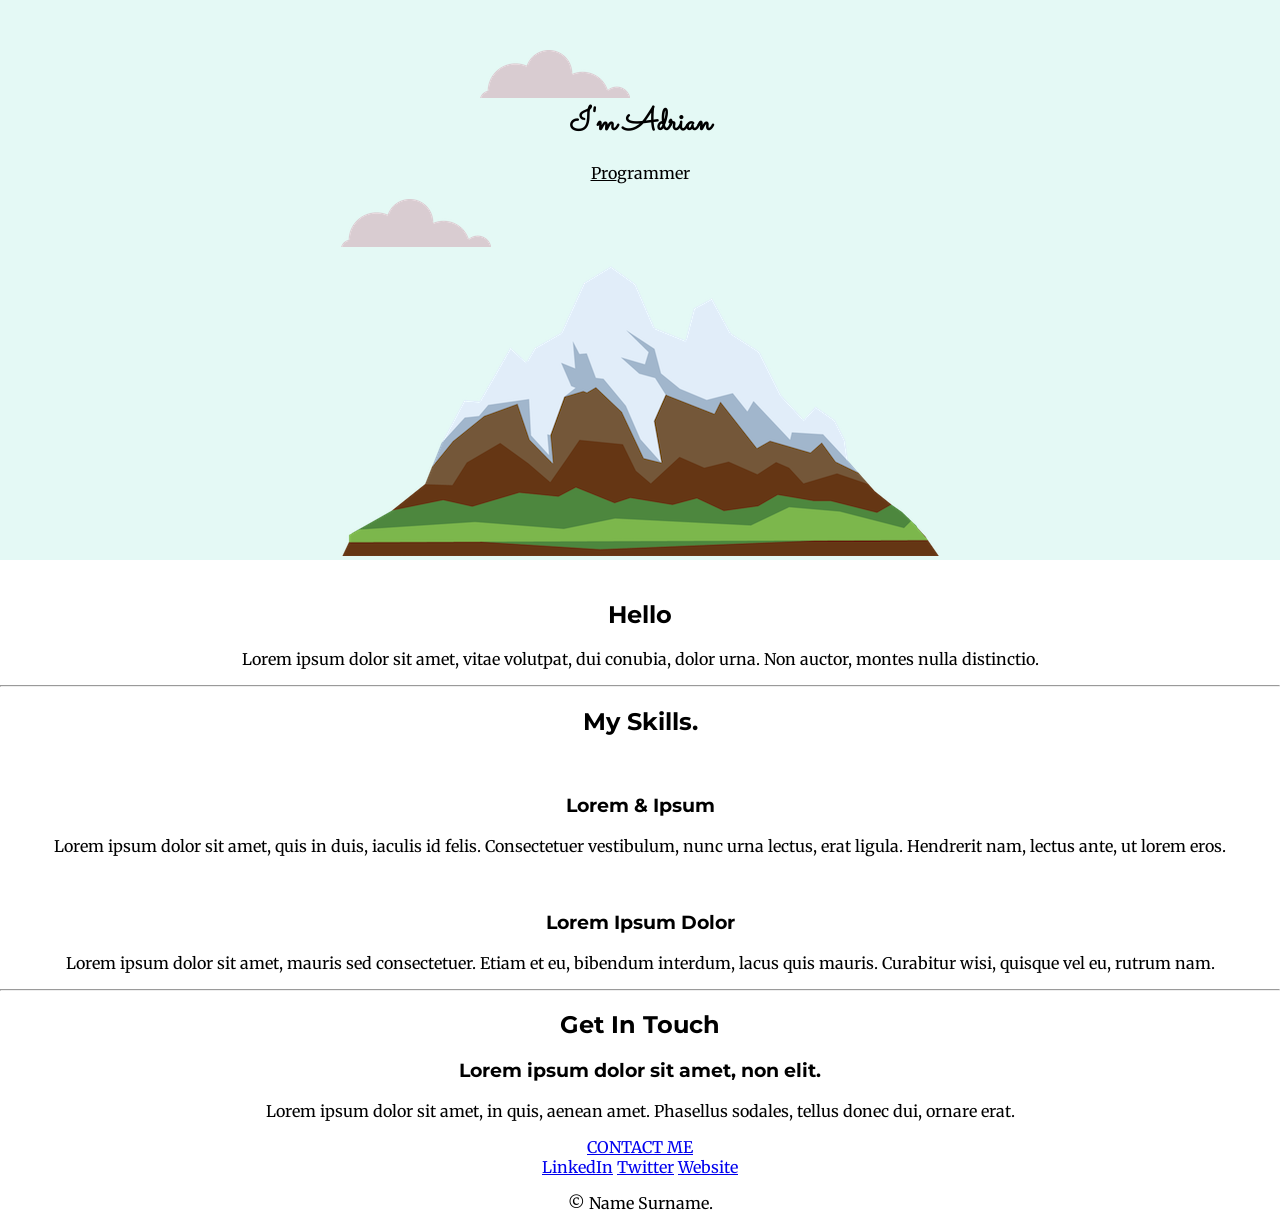
==== index.html @ 88638852 "changed name" ====
<!DOCTYPE html>
<html lang="en">
<head>
    <meta charset="UTF-8">
    <meta http-equiv="X-UA-Compatible" content="IE=edge">
    <meta name="viewport" content="width=device-width, initial-scale=1.0">
    <title>Adrian Tetłak</title>
    <link rel="stylesheet" href="Css/styles.css">
    <link rel="icon" href="favicon.ico">
    <link rel="preconnect" href="https://fonts.googleapis.com">
    <link rel="preconnect" href="https://fonts.gstatic.com" crossorigin>
    <link href="https://fonts.googleapis.com/css2?family=Merriweather&family=Montserrat&family=Sacramento&display=swap" rel="stylesheet">
</head>
    <body>
    <div class="first-container">
       <img class="top-cloud" src="Images/cloud.png" alt="clound-png">
        <h1>I'm Adrian</h1>
        <p><span style="text-decoration: underline;">Pro</span>grammer</p>
        <img class="bottom-cloud" src="Images/cloud.png" alt="clound-png">
        <img src="Images/mountain.png" alt="mountain-png">
    </div>
    <div class="middle-container">
        <div class="profile">
          <img src="" alt="">
          <h2>Hello</h2>
          <p>Lorem ipsum dolor sit amet, vitae volutpat, dui conubia, dolor urna. Non auctor, montes nulla distinctio.</p>
        </div>
        <hr>
        <div class="skills">
          <h2>My Skills.</h2>
          <div class="skill-row">
            <img class="" src="" alt="">
            <h3>Lorem & Ipsum</h3>
            <p>Lorem ipsum dolor sit amet, quis in duis, iaculis id felis. Consectetuer vestibulum, nunc urna lectus, erat ligula. Hendrerit nam, lectus ante, ut lorem eros.</p>
          </div>
          <div class="skill-row">
            <img class="" src="" alt="">
            <h3>Lorem Ipsum Dolor</h3>
            <p>Lorem ipsum dolor sit amet, mauris sed consectetuer. Etiam et eu, bibendum interdum, lacus quis mauris. Curabitur wisi, quisque vel eu, rutrum nam.</p>
          </div>
        </div>
        <hr>
        <div class="contact-me">
          <h2>Get In Touch</h2>
          <h3>Lorem ipsum dolor sit amet, non elit.</h3>
          <p>Lorem ipsum dolor sit amet, in quis, aenean amet. Phasellus sodales, tellus donec dui, ornare erat.</p>
          <a class="btn" href="mailto:name@email.com">CONTACT ME</a>
        </div>
      </div>
      
      
      <div class="bottom-container">
        <a class="footer-link" href="https://www.linkedin.com/">LinkedIn</a>
        <a class="footer-link" href="https://twitter.com/">Twitter</a>
        <a class="footer-link" href="https://www.appbrewery.co/">Website</a>
        <p>© Name Surname.</p>
      </div>
      

    
    </body>
</html>
---- Css/styles.css ----
.top-cloud{
    position: absolute;
    top: 50px;
    right: 650px;
  
}

.bottom-cloud{
    position:absolute
}

.first-container{
    background-color: #e4f9f5;
    margin: 0px;
    position: relative;
    padding-top: 100px;
}
h1{
    margin: 0px;
    font-family: 'Sacramento', cursive;
}
h2{
    font-family: 'Montserrat', sans-serif;
}
h3{
    font-family: 'Montserrat', sans-serif;
}

body{
    margin: 0px;
    text-align: center;
    font-family: 'Merriweather', serif;
}
.middle-container{
    
    
}
.bottom-container{
    
    
}
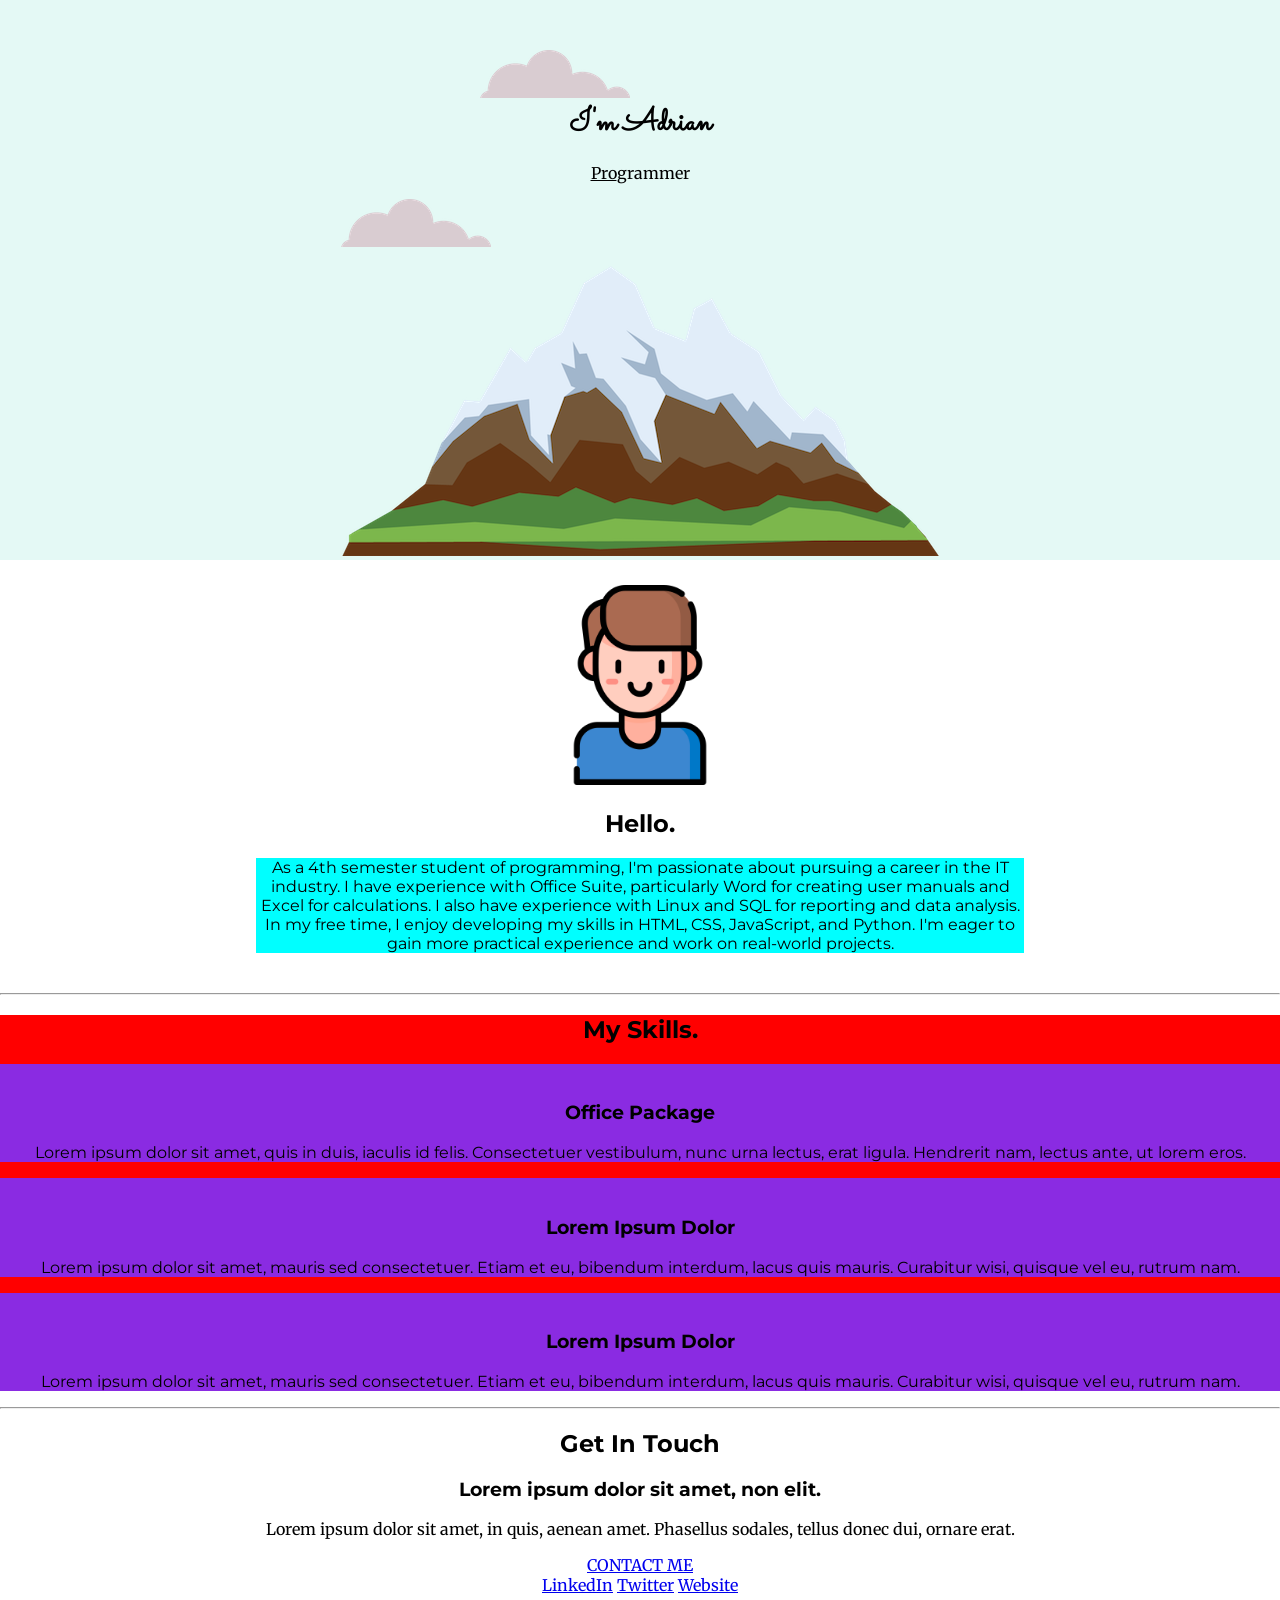
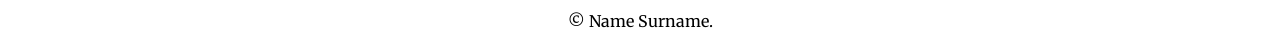
==== commit 6c4c6774: "visual changes" ====
--- a/index.html
+++ b/index.html
@@ -21,17 +21,25 @@
     </div>
     <div class="middle-container">
         <div class="profile">
-          <img src="" alt="">
-          <h2>Hello</h2>
-          <p>Lorem ipsum dolor sit amet, vitae volutpat, dui conubia, dolor urna. Non auctor, montes nulla distinctio.</p>
+          <img class="Profile-Picture" src="icon.png" alt="">
+          <h2>Hello.</h2>
+          <p class="Introduction">As a 4th semester student of programming, I'm passionate about pursuing a career in the IT industry.
+             I have experience with Office Suite, particularly Word for creating user manuals and Excel for calculations. 
+             I also have experience with Linux and SQL for reporting and data analysis. In my free time, I enjoy developing my skills in HTML, CSS, JavaScript, and Python.
+             I'm eager to gain more practical experience and work on real-world projects.</p>
         </div>
         <hr>
         <div class="skills">
           <h2>My Skills.</h2>
           <div class="skill-row">
             <img class="" src="" alt="">
-            <h3>Lorem & Ipsum</h3>
+            <h3>Office Package</h3>
             <p>Lorem ipsum dolor sit amet, quis in duis, iaculis id felis. Consectetuer vestibulum, nunc urna lectus, erat ligula. Hendrerit nam, lectus ante, ut lorem eros.</p>
+          </div>
+          <div class="skill-row">
+            <img class="" src="" alt="">
+            <h3>Lorem Ipsum Dolor</h3>
+            <p>Lorem ipsum dolor sit amet, mauris sed consectetuer. Etiam et eu, bibendum interdum, lacus quis mauris. Curabitur wisi, quisque vel eu, rutrum nam.</p>
           </div>
           <div class="skill-row">
             <img class="" src="" alt="">
--- a/Css/styles.css
+++ b/Css/styles.css
@@ -1,4 +1,8 @@
-
+.Profile-Picture{
+    height: 200px;
+    width: 200px;
+    margin-top: 25px;
+}
 
 .top-cloud{
     position: absolute;
@@ -34,10 +38,26 @@
     font-family: 'Merriweather', serif;
 }
 .middle-container{
-    
-    
+   
+        
 }
 .bottom-container{
     
     
 }
+.Introduction{
+    margin-left: 20%;
+    margin-right: 20%;
+    margin-top: 0px;
+    margin-bottom: 40px;
+    background-color: aqua;
+    font-family: 'Montserrat', sans-serif;
+}
+.skills{
+    background-color: red;
+}
+.skill-row{
+    background-color: blueviolet;
+    font-family: 'Montserrat', sans-serif;
+
+}
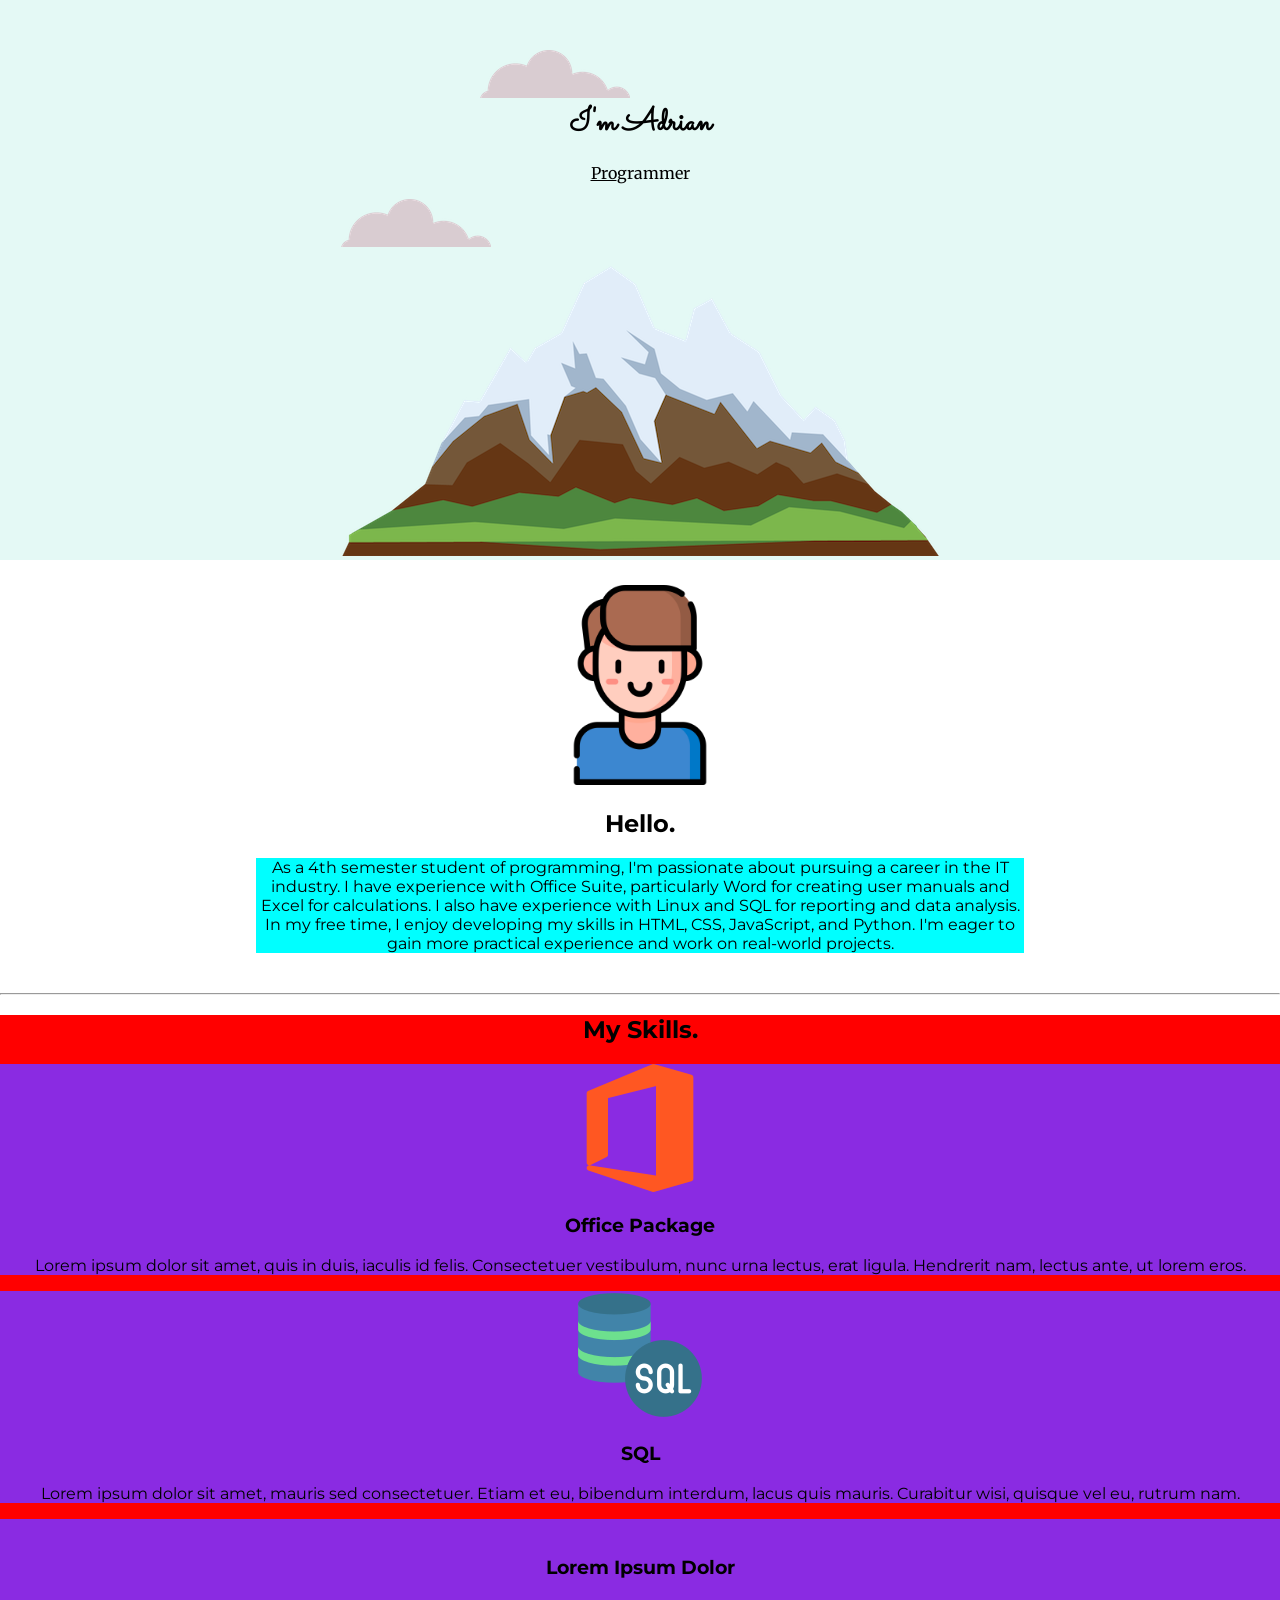
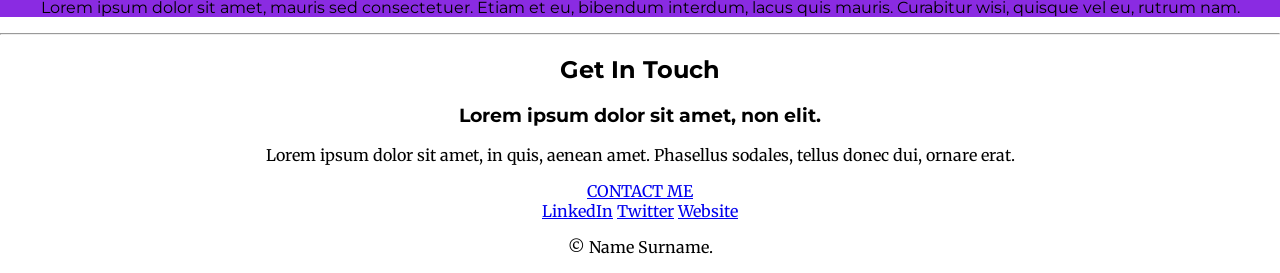
==== commit 7ef65384: "another" ====
--- a/index.html
+++ b/index.html
@@ -32,13 +32,13 @@
         <div class="skills">
           <h2>My Skills.</h2>
           <div class="skill-row">
-            <img class="" src="" alt="">
+            <img class="" src="Images/office.png" alt="">
             <h3>Office Package</h3>
             <p>Lorem ipsum dolor sit amet, quis in duis, iaculis id felis. Consectetuer vestibulum, nunc urna lectus, erat ligula. Hendrerit nam, lectus ante, ut lorem eros.</p>
           </div>
           <div class="skill-row">
-            <img class="" src="" alt="">
-            <h3>Lorem Ipsum Dolor</h3>
+            <img class="" src="Images/sql-server.png" alt="">
+            <h3>SQL</h3>
             <p>Lorem ipsum dolor sit amet, mauris sed consectetuer. Etiam et eu, bibendum interdum, lacus quis mauris. Curabitur wisi, quisque vel eu, rutrum nam.</p>
           </div>
           <div class="skill-row">
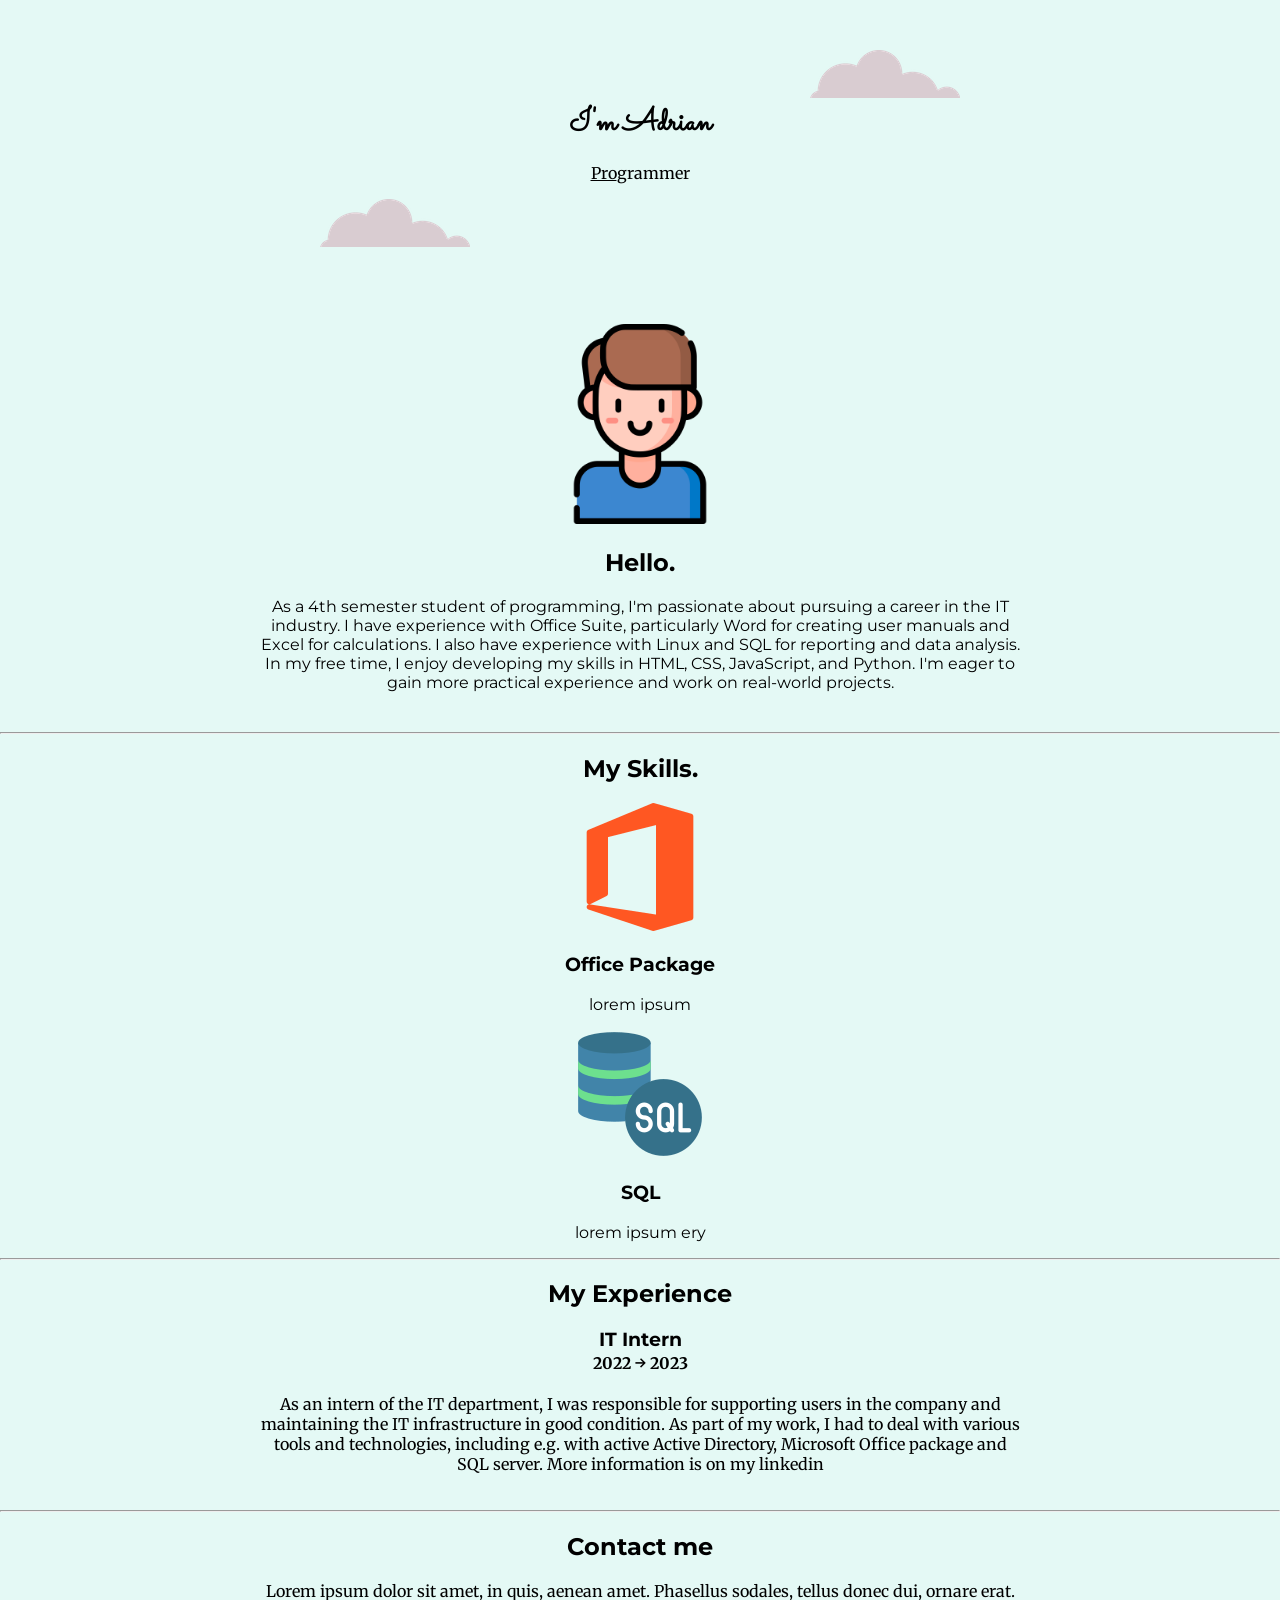
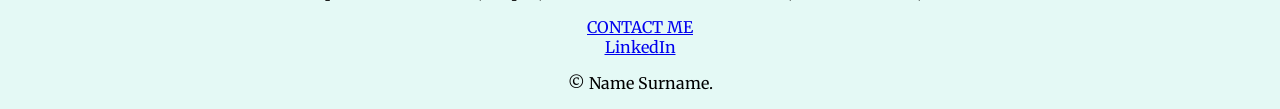
==== commit b0aa1c6b: "Next Changes" ====
--- a/index.html
+++ b/index.html
@@ -17,7 +17,7 @@
         <h1>I'm Adrian</h1>
         <p><span style="text-decoration: underline;">Pro</span>grammer</p>
         <img class="bottom-cloud" src="Images/cloud.png" alt="clound-png">
-        <img src="Images/mountain.png" alt="mountain-png">
+       
     </div>
     <div class="middle-container">
         <div class="profile">
@@ -34,23 +34,30 @@
           <div class="skill-row">
             <img class="" src="Images/office.png" alt="">
             <h3>Office Package</h3>
-            <p>Lorem ipsum dolor sit amet, quis in duis, iaculis id felis. Consectetuer vestibulum, nunc urna lectus, erat ligula. Hendrerit nam, lectus ante, ut lorem eros.</p>
-          </div>
+            <p>lorem ipsum</p>
+            </div>
           <div class="skill-row">
             <img class="" src="Images/sql-server.png" alt="">
             <h3>SQL</h3>
-            <p>Lorem ipsum dolor sit amet, mauris sed consectetuer. Etiam et eu, bibendum interdum, lacus quis mauris. Curabitur wisi, quisque vel eu, rutrum nam.</p>
-          </div>
-          <div class="skill-row">
-            <img class="" src="" alt="">
-            <h3>Lorem Ipsum Dolor</h3>
-            <p>Lorem ipsum dolor sit amet, mauris sed consectetuer. Etiam et eu, bibendum interdum, lacus quis mauris. Curabitur wisi, quisque vel eu, rutrum nam.</p>
+            <p>lorem ipsum ery</p>
+            </div>
+        </div>
+        <hr>
+        <div class="experience">
+          <h2>My Experience</h2>
+          <div class="Experience-row">
+            <h3>IT Intern</h3>
+            <h4 class="date-work"">2022 → 2023</h5>
+            <p class="experience-p">As an intern of the IT department,
+               I was responsible for supporting users in the company and maintaining the IT infrastructure in good condition. 
+               As part of my work, I had to deal with various tools and technologies, including e.g. with active Active Directory, 
+              Microsoft Office package and SQL server. More information is on my linkedin</p>
+            
           </div>
         </div>
         <hr>
         <div class="contact-me">
-          <h2>Get In Touch</h2>
-          <h3>Lorem ipsum dolor sit amet, non elit.</h3>
+          <h2>Contact me</h2>
           <p>Lorem ipsum dolor sit amet, in quis, aenean amet. Phasellus sodales, tellus donec dui, ornare erat.</p>
           <a class="btn" href="mailto:name@email.com">CONTACT ME</a>
         </div>
@@ -58,9 +65,7 @@
       
       
       <div class="bottom-container">
-        <a class="footer-link" href="https://www.linkedin.com/">LinkedIn</a>
-        <a class="footer-link" href="https://twitter.com/">Twitter</a>
-        <a class="footer-link" href="https://www.appbrewery.co/">Website</a>
+        <a class="footer-link" href="https://www.linkedin.com/in/adrian-tet%C5%82ak/">LinkedIn</a>     
         <p>© Name Surname.</p>
       </div>
       
--- a/Css/styles.css
+++ b/Css/styles.css
@@ -7,12 +7,13 @@
 .top-cloud{
     position: absolute;
     top: 50px;
-    right: 650px;
+    right: 25%;
   
 }
 
 .bottom-cloud{
-    position:absolute
+    position:absolute;
+    left: 25%;
 }
 
 .first-container{
@@ -20,6 +21,7 @@
     margin: 0px;
     position: relative;
     padding-top: 100px;
+    padding-bottom: 100px;
 }
 h1{
     margin: 0px;
@@ -36,6 +38,7 @@
     margin: 0px;
     text-align: center;
     font-family: 'Merriweather', serif;
+    background-color: #e4f9f5;;
 }
 .middle-container{
    
@@ -50,14 +53,30 @@
     margin-right: 20%;
     margin-top: 0px;
     margin-bottom: 40px;
-    background-color: aqua;
+
     font-family: 'Montserrat', sans-serif;
 }
 .skills{
-    background-color: red;
+  
 }
 .skill-row{
-    background-color: blueviolet;
     font-family: 'Montserrat', sans-serif;
+    margin-left: 20%;
+    margin-right: 20%;
 
+}
+.date-work{
+ position: relative;
+ bottom: 20px;
+}
+.experience{
+    margin: 0;
+    text-align: center;
+    
+}
+.experience-p{
+    position: relative;
+    bottom: 20px;
+    margin-left: 20%;
+    margin-right: 20%;
 }
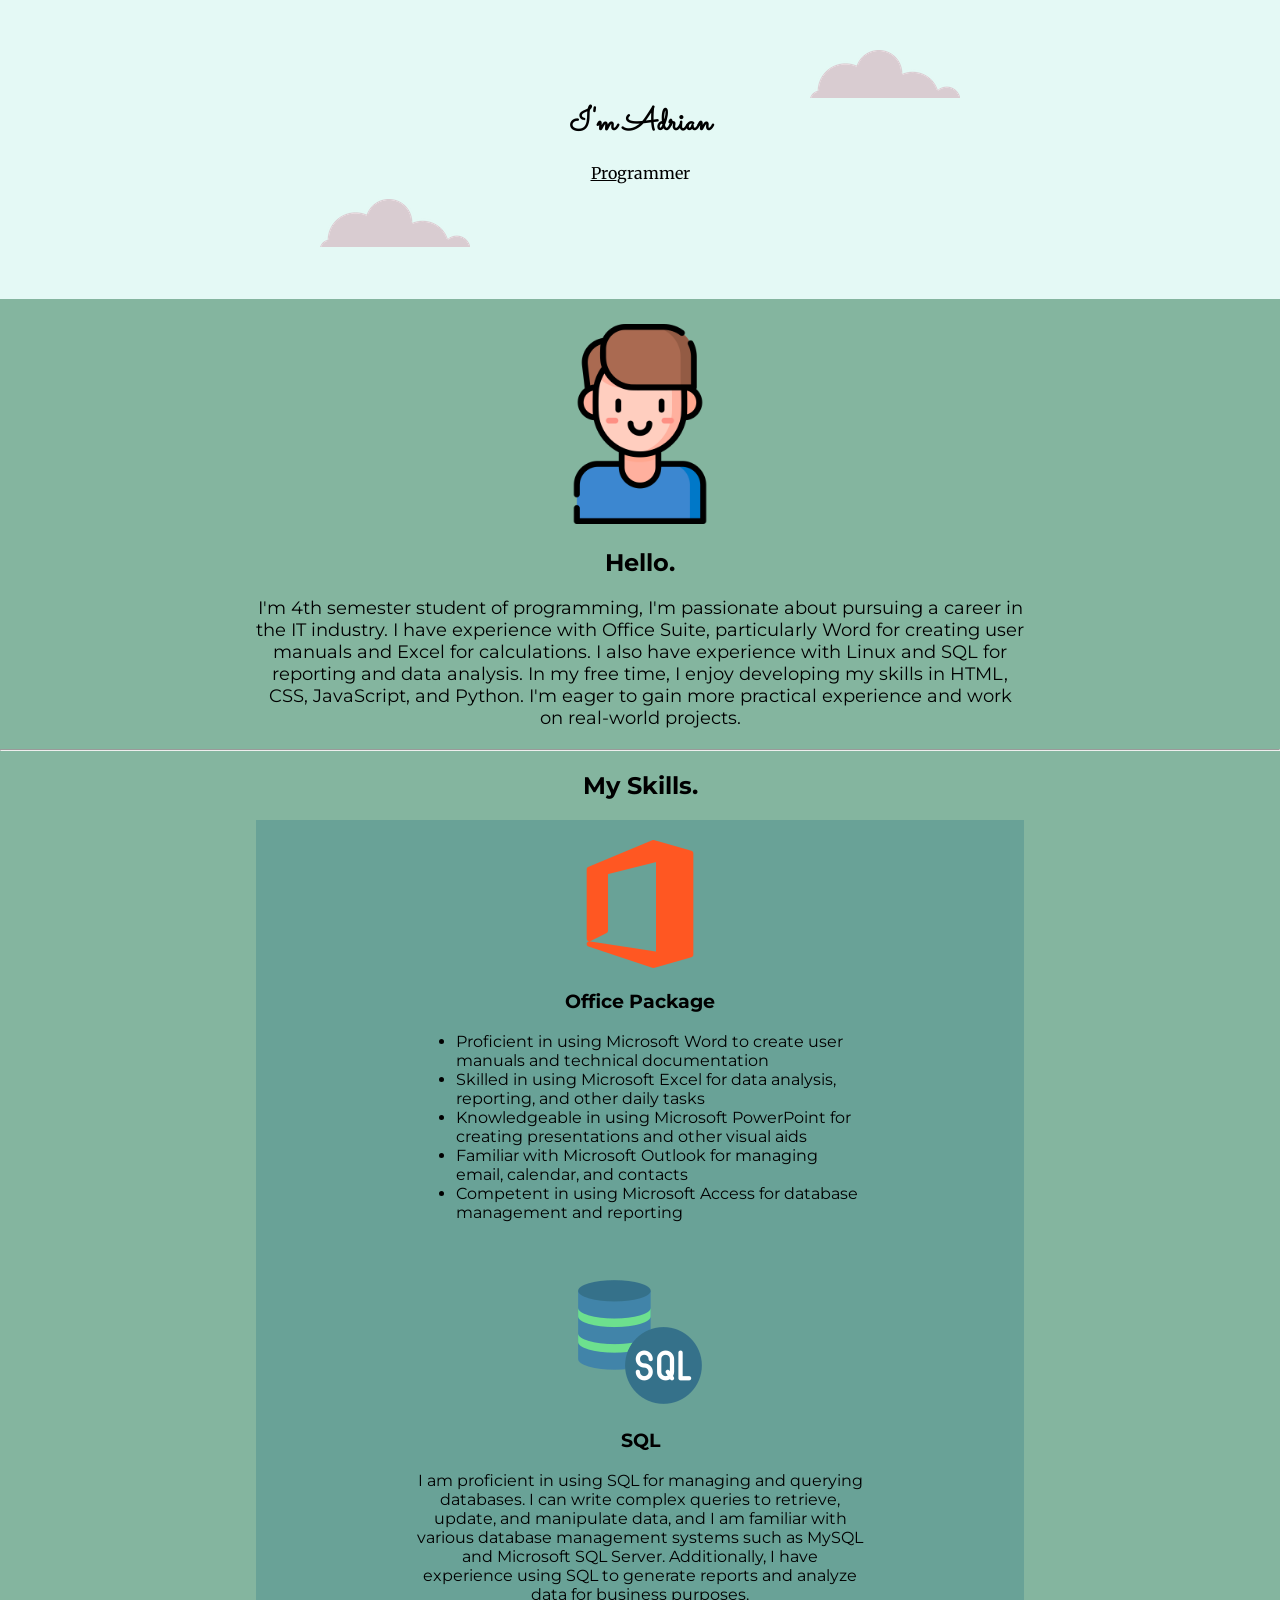
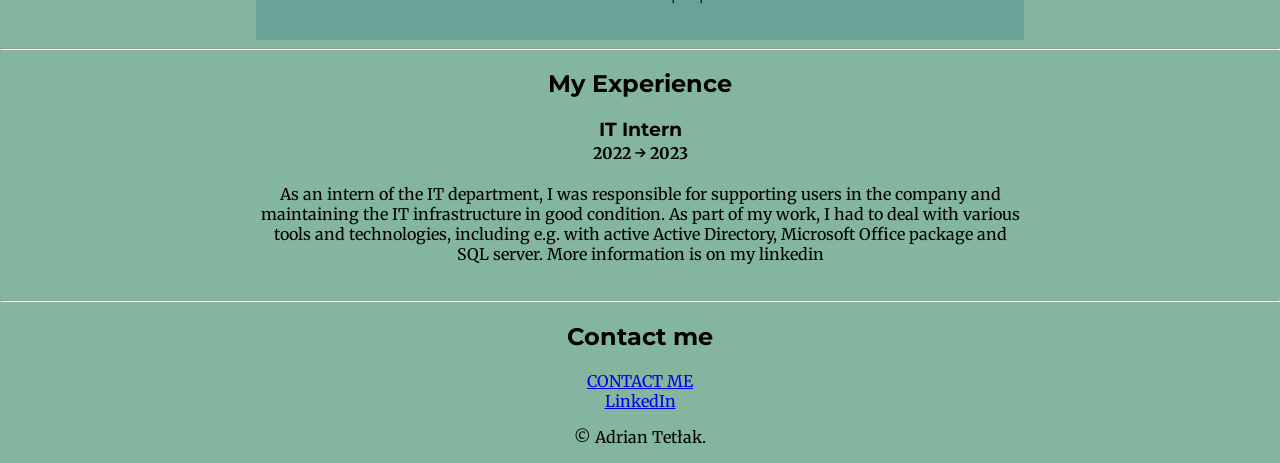
==== commit 8d629ef2: "Added descreption to Skills" ====
--- a/index.html
+++ b/index.html
@@ -23,7 +23,7 @@
         <div class="profile">
           <img class="Profile-Picture" src="icon.png" alt="">
           <h2>Hello.</h2>
-          <p class="Introduction">As a 4th semester student of programming, I'm passionate about pursuing a career in the IT industry.
+          <p class="Introduction">I'm 4th semester student of programming, I'm passionate about pursuing a career in the IT industry.
              I have experience with Office Suite, particularly Word for creating user manuals and Excel for calculations. 
              I also have experience with Linux and SQL for reporting and data analysis. In my free time, I enjoy developing my skills in HTML, CSS, JavaScript, and Python.
              I'm eager to gain more practical experience and work on real-world projects.</p>
@@ -34,12 +34,20 @@
           <div class="skill-row">
             <img class="" src="Images/office.png" alt="">
             <h3>Office Package</h3>
-            <p>lorem ipsum</p>
+            <ul class="officelist">
+              <li>Proficient in using Microsoft Word to create user manuals and technical documentation</li>
+              <li>Skilled in using Microsoft Excel for data analysis, reporting, and other daily tasks</li>
+              <li>Knowledgeable in using Microsoft PowerPoint for creating presentations and other visual aids</li>
+              <li>Familiar with Microsoft Outlook for managing email, calendar, and contacts</li>
+              <li>Competent in using Microsoft Access for database management and reporting</li>
+            </ul>
             </div>
           <div class="skill-row">
             <img class="" src="Images/sql-server.png" alt="">
             <h3>SQL</h3>
-            <p>lorem ipsum ery</p>
+            <p>I am proficient in using SQL for managing and querying databases. I can write complex queries to retrieve, update, and manipulate data, and 
+              I am familiar with various database management systems such as MySQL and Microsoft SQL Server. Additionally, 
+              I have experience using SQL to generate reports and analyze data for business purposes.</p>
             </div>
         </div>
         <hr>
@@ -58,7 +66,6 @@
         <hr>
         <div class="contact-me">
           <h2>Contact me</h2>
-          <p>Lorem ipsum dolor sit amet, in quis, aenean amet. Phasellus sodales, tellus donec dui, ornare erat.</p>
           <a class="btn" href="mailto:name@email.com">CONTACT ME</a>
         </div>
       </div>
@@ -66,7 +73,7 @@
       
       <div class="bottom-container">
         <a class="footer-link" href="https://www.linkedin.com/in/adrian-tet%C5%82ak/">LinkedIn</a>     
-        <p>© Name Surname.</p>
+        <p>© Adrian Tetłak.</p>
       </div>
       
 
--- a/Css/styles.css
+++ b/Css/styles.css
@@ -38,7 +38,7 @@
     margin: 0px;
     text-align: center;
     font-family: 'Merriweather', serif;
-    background-color: #e4f9f5;;
+    background-color: #84B59F
 }
 .middle-container{
    
@@ -52,8 +52,8 @@
     margin-left: 20%;
     margin-right: 20%;
     margin-top: 0px;
-    margin-bottom: 40px;
-
+    margin-bottom: 20px;
+    font-size: large;
     font-family: 'Montserrat', sans-serif;
 }
 .skills{
@@ -63,6 +63,10 @@
     font-family: 'Montserrat', sans-serif;
     margin-left: 20%;
     margin-right: 20%;
+    background-color: #69A297;
+    padding: 160px;
+    padding-top: 20px;
+    padding-bottom: 20px;
 
 }
 .date-work{
@@ -79,4 +83,7 @@
     bottom: 20px;
     margin-left: 20%;
     margin-right: 20%;
+}
+.officelist{
+    text-align: left;
 }
